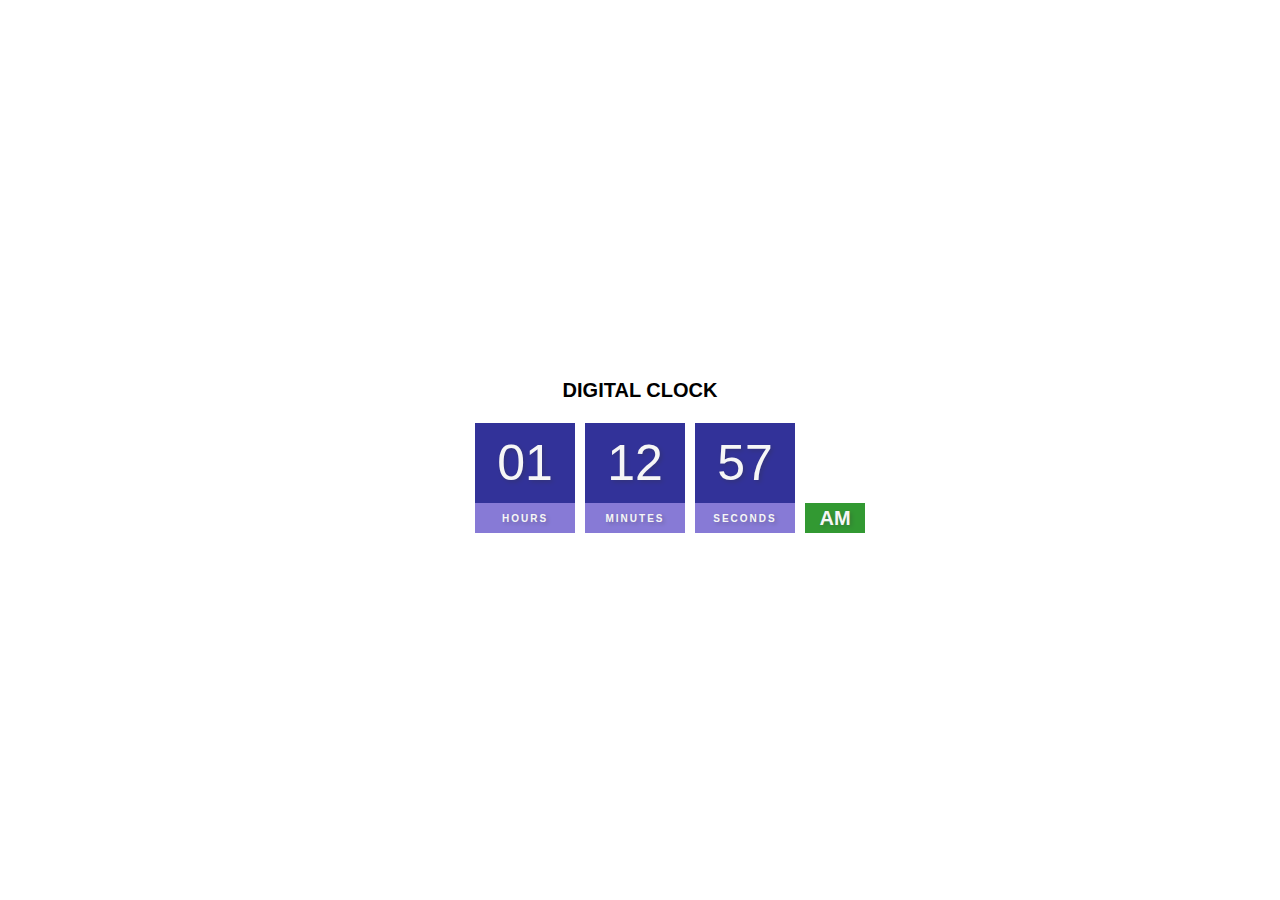
==== Digital Clock/index.html @ 7948e1b4 "commit" ====
<!DOCTYPE html>
<html lang="en">
<head>
    <meta charset="UTF-8">
    <meta name="viewport" content="width=device-width, initial-scale=1.0">
    <title>Digital Clock</title>
    <link rel="stylesheet" href="styles.css">
</head>
<body>
    <h2>Digital Clock</h2>
    <div class="clock">
    <div> 
        <span id="hour" >00</span>
        <span class="text">Hours</span>
    </div>
    <div> 
        <span id="Minutes" >00</span>
        <span class="text">Minutes</span>
    </div>  
    <div> 
        <span id="Seconds" >00</span>
        <span class="text">Seconds</span>
    </div>
    <div> 
        <span id="ampm">AM</span>
    </div>
</div>
<script src="index.js"></script>
    </body>
</html>
---- Digital Clock/styles.css ----
body{
    margin: 0;
    font-family: sans-serif;
    display: flex;
    flex-direction: column;
    align-items: center;
    height: 100vh;
    justify-content: center;
    background: url("https://images.unsplash.com/photo-1669127300649-940337f1487e?q=80&w=1635&auto=format&fit=crop&ixlib=rb-4.0.3&ixid=M3wxMjA3fDB8MHxwaG90by1wYWdlfHx8fGVufDB8fHx8fA%3D%3D");
    background-repeat: cover;
    overflow: hidden;
}
h2{
    text-transform: uppercase;
    letter-spacing: px;
    font-size: 20px;
    text-align: center;
    color: black;
    font-weight: bolder;
}
.clock{
    display: flex
}
.clock div{
    margin: 5px;
    position: relative;
}
.clock span {
    width: 100px;
    height: 80px;
    background-color: navy;
    opacity: 80%;
    color: whitesmoke;
    display: flex;
    justify-content: center;
    align-items: center;
    font-size: 50px;
    text-shadow: 2px 2px 4px rgba(0, 0, 0, 0.3);
}
.clock .text{
    height: 30px;
    font-size: 10px;
    text-transform: uppercase;
    font-weight: bolder;
    letter-spacing: 2px;
    background: slateblue;
    opacity: 80%;
}
.clock #ampm{
    bottom: 0;
    position: absolute;
    width: 60px;
    height: 30px;
    font-size: 20px;
    background: green;
    font-weight: bolder;
}
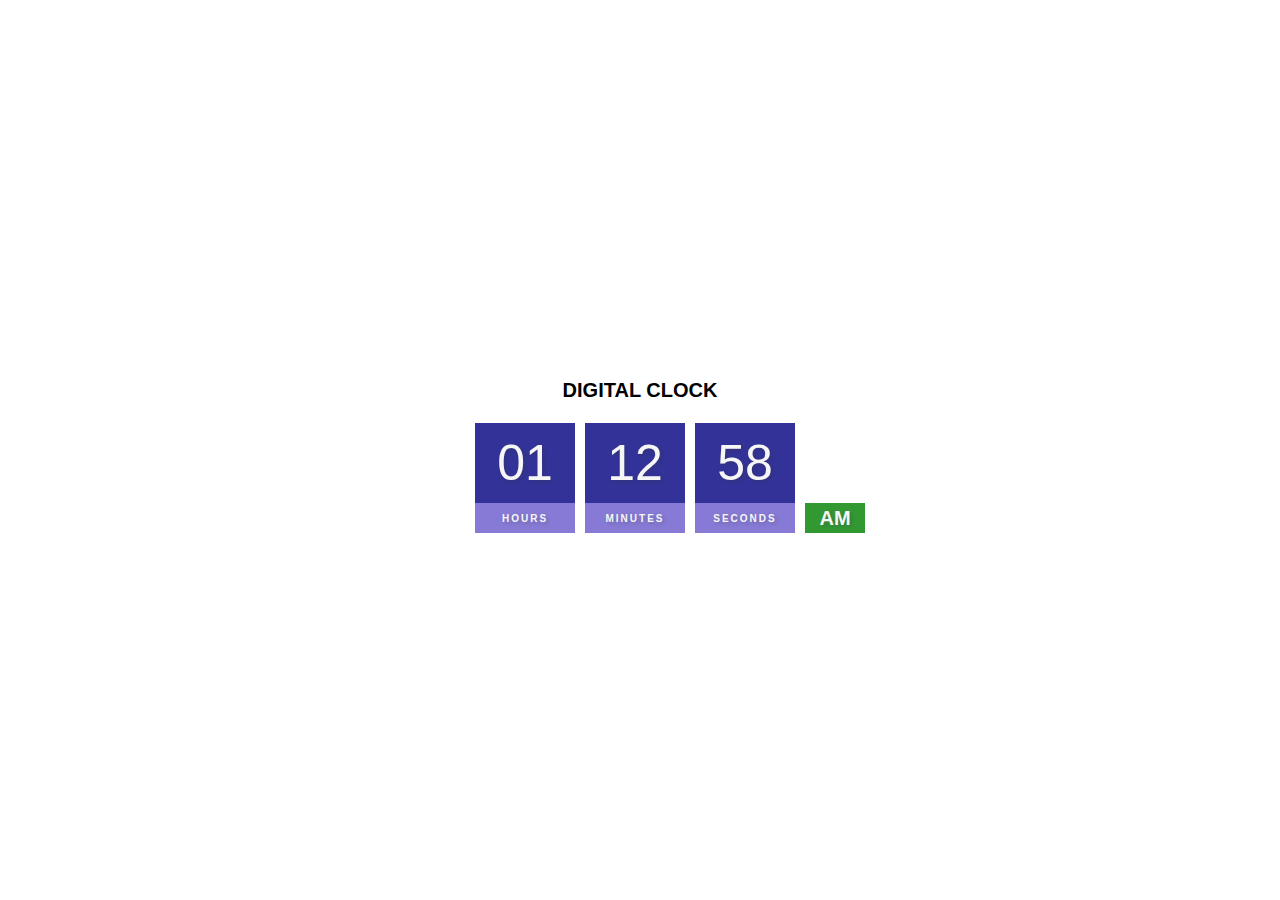
==== commit 6786a2c4: "commit" ====
--- a/Digital Clock/index.html
+++ b/Digital Clock/index.html
@@ -27,4 +27,6 @@
 </div>
 <script src="index.js"></script>
     </body>
-</html>+</html>
+
+
--- a/Digital Clock/styles.css
+++ b/Digital Clock/styles.css
@@ -54,4 +54,5 @@
     font-size: 20px;
     background: green;
     font-weight: bolder;
-}+}
+
